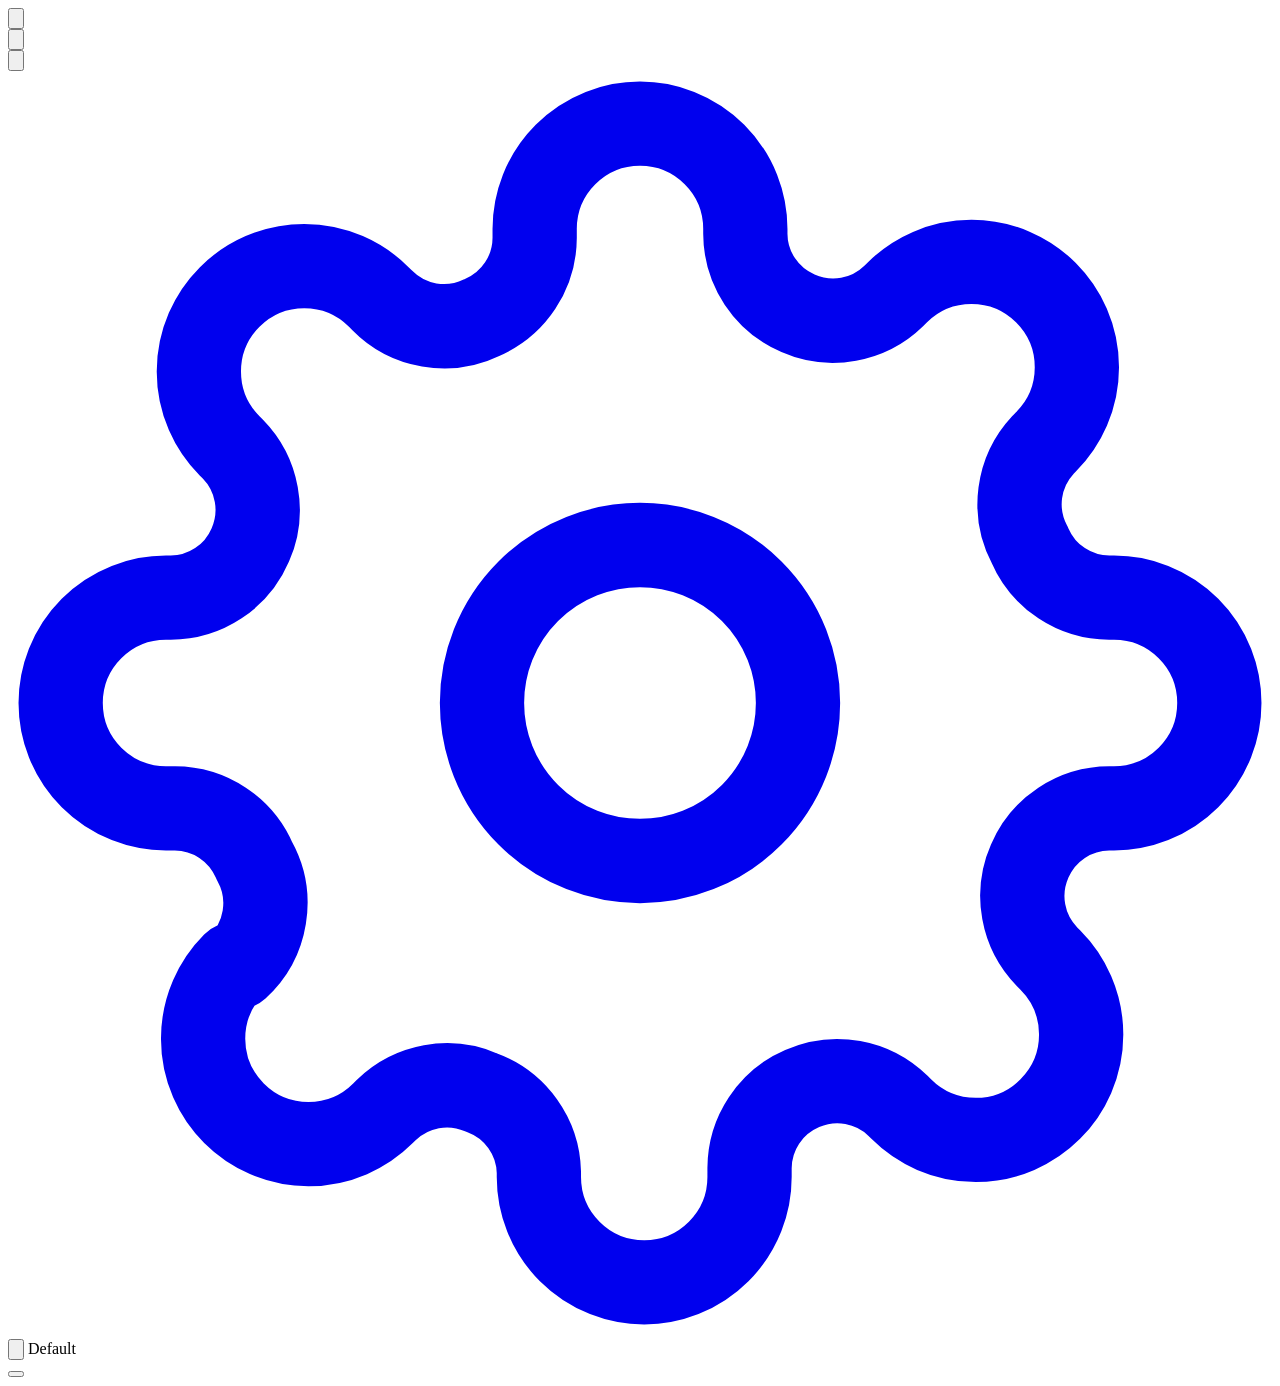
==== static/index.html @ ac3e986b "Refactor widgets to self-contained modules and optimize for Raspberry Pi - Reorganized widget struct" ====
<!DOCTYPE html>
<html lang="en">
<head>
  <meta charset="UTF-8">
  <meta name="viewport" content="width=1080, initial-scale=1">
  <title>MagicMirror</title>
  <link rel="stylesheet" href="/css/main.css">
  <!-- Dynamic widget CSS will be injected here -->
  <style id="dynamic-styles"></style>
</head>
<body>
  <div id="mirror">
    <!-- Dynamic widget containers will be injected here -->
  </div>

  <!-- Always-on-top overlays -->
  <div id="sleep-overlay"  class="overlay hidden"></div>
  <div id="ring-overlay"   class="overlay hidden"></div>
  <div id="alert-overlay"  class="overlay hidden"></div>
  <div id="modal-overlay"  class="overlay">
    <div id="modal-card"></div>
  </div>

  <!-- Radial menu — 5 buttons arc from straight-up to straight-left, radius 160px -->
  <div id="radial-menu">
    <!-- Sleep: 90° (straight up) -->
    <div class="radial-item" style="--tx:0px;--ty:-160px;--delay:0">
      <button class="radial-btn" id="btn-sleep">
        <svg viewBox="0 0 24 24" fill="none" stroke="currentColor" stroke-width="1.6" stroke-linecap="round" stroke-linejoin="round">
          <path d="M21 12.79A9 9 0 1111.21 3a7 7 0 009.79 9.79z"/>
        </svg>
      </button>
    </div>
    <!-- Ring Light: 112.5° -->
    <div class="radial-item" style="--tx:-61px;--ty:-148px;--delay:1">
      <button class="radial-btn" id="btn-ring">
        <svg viewBox="0 0 24 24" fill="none" stroke="currentColor" stroke-width="1.6" stroke-linecap="round" stroke-linejoin="round">
          <circle cx="12" cy="12" r="4"/>
          <circle cx="12" cy="12" r="9" stroke-dasharray="2 3"/>
        </svg>
      </button>
    </div>
    <!-- Refresh: 135° (diagonal) -->
    <div class="radial-item" style="--tx:-113px;--ty:-113px;--delay:2">
      <button class="radial-btn" id="btn-refresh">
        <svg viewBox="0 0 24 24" fill="none" stroke="currentColor" stroke-width="1.6" stroke-linecap="round" stroke-linejoin="round">
          <path d="M1 4v6h6"/><path d="M3.51 15a9 9 0 1 0 .49-4.5L1 10"/>
        </svg>
      </button>
    </div>
    <!-- Settings: 157.5° -->
    <div class="radial-item" style="--tx:-148px;--ty:-61px;--delay:3">
      <a class="radial-btn" href="/settings">
        <svg viewBox="0 0 24 24" fill="none" stroke="currentColor" stroke-width="1.6" stroke-linecap="round" stroke-linejoin="round">
          <circle cx="12" cy="12" r="3"/>
          <path d="M19.4 15a1.65 1.65 0 00.33 1.82l.06.06a2 2 0 010 2.83 2 2 0 01-2.83 0l-.06-.06a1.65 1.65 0 00-1.82-.33 1.65 1.65 0 00-1 1.51V21a2 2 0 01-4 0v-.09A1.65 1.65 0 009 19.4a1.65 1.65 0 00-1.82.33l-.06.06a2 2 0 01-2.83-2.83l.06.06A1.65 1.65 0 004.68 15a1.65 1.65 0 00-1.51-1H3a2 2 0 010-4h.09A1.65 1.65 0 004.6 9a1.65 1.65 0 00-.33-1.82l-.06-.06a2 2 0 012.83-2.83l.06.06A1.65 1.65 0 009 4.68a1.65 1.65 0 001-1.51V3a2 2 0 014 0v.09a1.65 1.65 0 001 1.51 1.65 1.65 0 001.82-.33l.06-.06a2 2 0 012.83 2.83l-.06.06A1.65 1.65 0 0019.4 9a1.65 1.65 0 001.51 1H21a2 2 0 010 4h-.09a1.65 1.65 0 00-1.51 1z"/>
        </svg>
      </a>
    </div>
    <!-- Layout: 180° (straight left) — keeps label showing current template name -->
    <div class="radial-item" style="--tx:-160px;--ty:0px;--delay:4">
      <button class="radial-btn" id="btn-layout">
        <svg viewBox="0 0 24 24" fill="none" stroke="currentColor" stroke-width="1.6" stroke-linecap="round" stroke-linejoin="round">
          <rect x="3" y="3" width="7" height="7" rx="1"/><rect x="14" y="3" width="7" height="7" rx="1"/>
          <rect x="3" y="14" width="7" height="7" rx="1"/><rect x="14" y="14" width="7" height="7" rx="1"/>
        </svg>
      </button>
      <span class="radial-label" id="layout-label">Default</span>
    </div>
  </div>

  <!-- Hamburger menu toggle — bottom right, acts as open/close -->
  <button id="menu-toggle" title="Menu" aria-label="Open menu">
    <span class="bar"></span>
    <span class="bar"></span>
    <span class="bar"></span>
  </button>

  <script src="/js/ws.js"></script>
  <script>
    // Global registry for widget classes
    window.WidgetClasses = {};
    window.activeWidgets = [];

    // Dynamically load widgets from manifest objects
    fetch('/api/widgets')
      .then(r => r.json())
      .then(manifests => {
        window.widgetManifests = {};
        manifests.forEach(m => { window.widgetManifests[m.name] = m; });
        window.activeWidgets = manifests.map(m => m.name);

        const mirror = document.getElementById('mirror');
        let loadedScripts = 0;

        if (manifests.length === 0) {
            loadMainApp();
            return;
        }

        manifests.forEach(m => {
          const w = m.name;

          let div = document.createElement('div');
          div.id = `widget-${w}`;
          div.className = 'widget';
          Object.entries(m.containerAttrs || {}).forEach(([k, v]) => div.setAttribute(k, v));
          mirror.appendChild(div);

          let link = document.createElement('link');
          link.rel = 'stylesheet';
          link.href = `/widgets/${w}/${w}.css`;
          document.head.appendChild(link);

          let script = document.createElement('script');
          script.src = `/widgets/${w}/${w}.js`;
          script.onload = () => {
              loadedScripts++;
              if (loadedScripts === manifests.length) loadMainApp();
          };
          script.onerror = () => {
              console.error("Failed to load script for widget " + w);
              loadedScripts++;
              if (loadedScripts === manifests.length) loadMainApp();
          };
          document.body.appendChild(script);
        });
      })
      .catch(e => console.error("Error loading widgets:", e));

      function loadMainApp() {
          let script = document.createElement('script');
          script.src = '/js/app.js';
          document.body.appendChild(script);
      }
  </script>
</body>
</html>
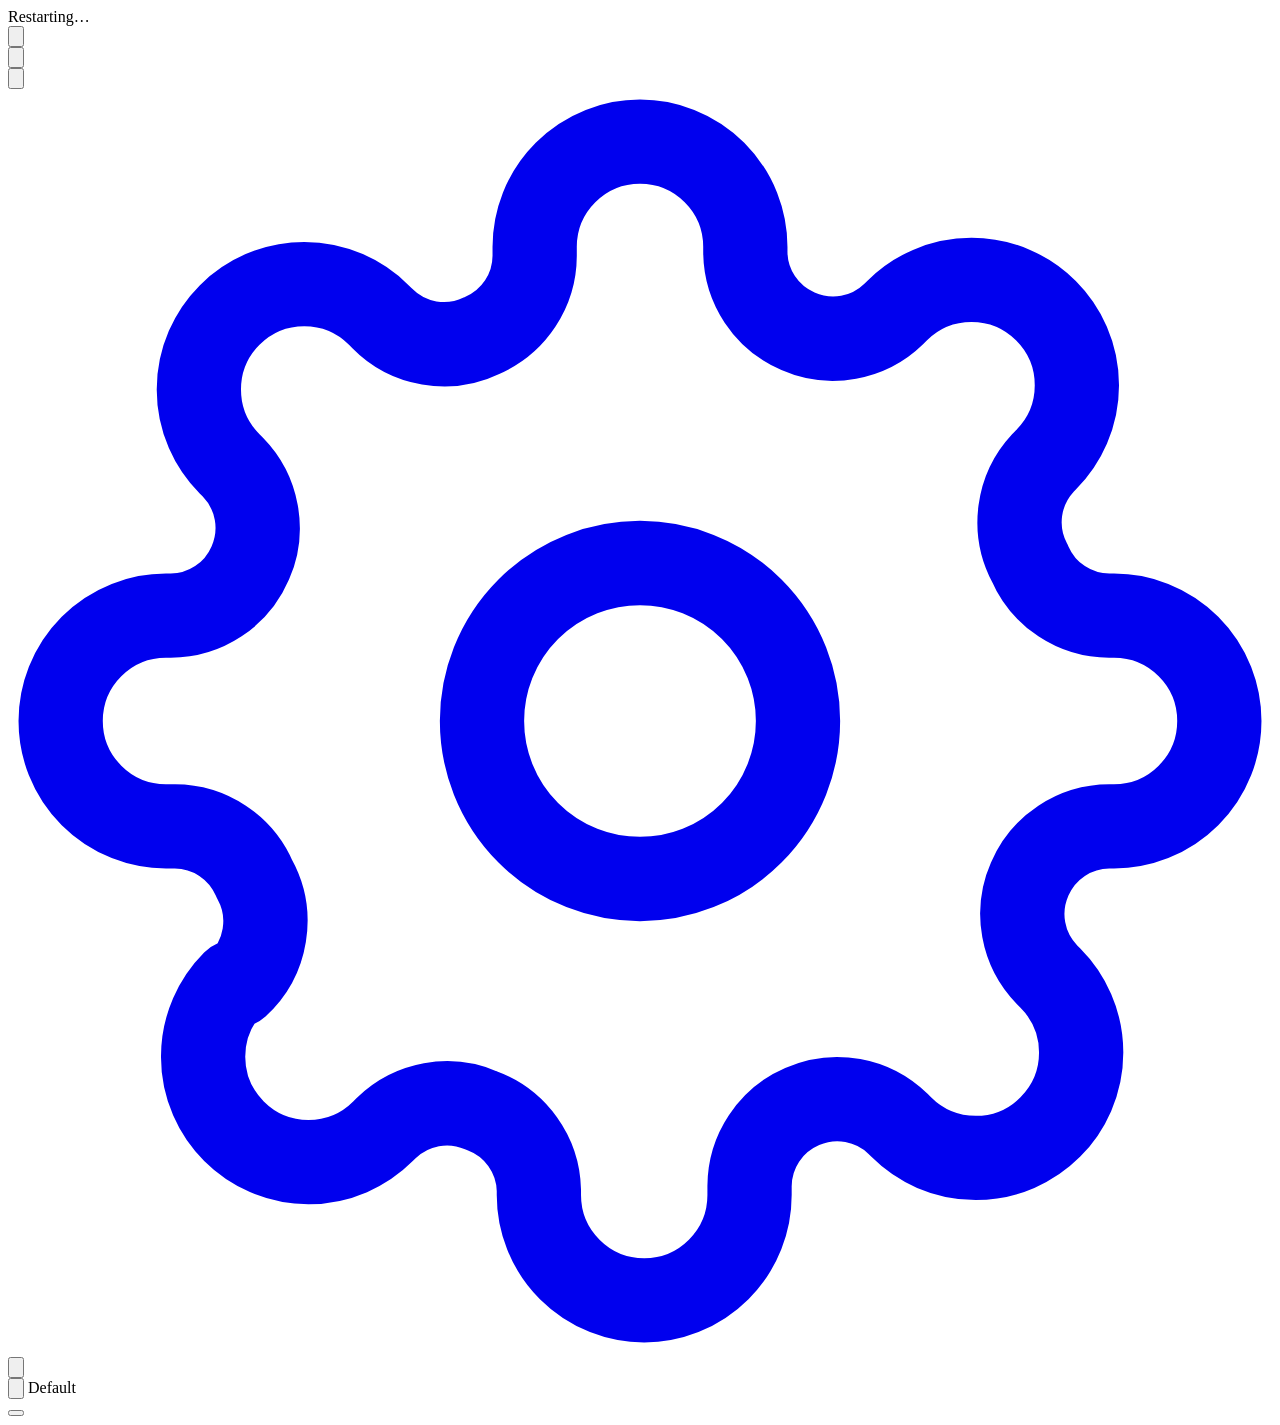
==== commit cb3446a9: "Smoother loading + soft restart from the mirror Performance: - Skeleton shimmer pulses opacity (comp" ====
--- a/static/index.html
+++ b/static/index.html
@@ -4,9 +4,12 @@
   <meta charset="UTF-8">
   <meta name="viewport" content="width=1080, initial-scale=1">
   <title>MagicMirror</title>
+  <script src="/js/rotate.js"></script>
   <link rel="stylesheet" href="/css/main.css">
   <!-- Dynamic widget CSS will be injected here -->
   <style id="dynamic-styles"></style>
+  <!-- Download app.js alongside the widget scripts; it still runs after them -->
+  <link rel="preload" href="/js/app.js" as="script">
 </head>
 <body>
   <div id="mirror">
@@ -17,11 +20,15 @@
   <div id="sleep-overlay"  class="overlay hidden"></div>
   <div id="ring-overlay"   class="overlay hidden"></div>
   <div id="alert-overlay"  class="overlay hidden"></div>
+  <div id="restart-overlay" class="overlay hidden">
+    <div class="restart-spinner"></div>
+    <div id="restart-text">Restarting…</div>
+  </div>
   <div id="modal-overlay"  class="overlay">
     <div id="modal-card"></div>
   </div>
 
-  <!-- Radial menu — 5 buttons arc from straight-up to straight-left, radius 160px -->
+  <!-- Radial menu — 6 buttons, 18° apart, arc from straight-up to straight-left, radius 160px -->
   <div id="radial-menu">
     <!-- Sleep: 90° (straight up) -->
     <div class="radial-item" style="--tx:0px;--ty:-160px;--delay:0">
@@ -31,8 +38,8 @@
         </svg>
       </button>
     </div>
-    <!-- Ring Light: 112.5° -->
-    <div class="radial-item" style="--tx:-61px;--ty:-148px;--delay:1">
+    <!-- Ring Light: 108° -->
+    <div class="radial-item" style="--tx:-49px;--ty:-152px;--delay:1">
       <button class="radial-btn" id="btn-ring">
         <svg viewBox="0 0 24 24" fill="none" stroke="currentColor" stroke-width="1.6" stroke-linecap="round" stroke-linejoin="round">
           <circle cx="12" cy="12" r="4"/>
@@ -40,16 +47,16 @@
         </svg>
       </button>
     </div>
-    <!-- Refresh: 135° (diagonal) -->
-    <div class="radial-item" style="--tx:-113px;--ty:-113px;--delay:2">
+    <!-- Refresh: 126° -->
+    <div class="radial-item" style="--tx:-94px;--ty:-129px;--delay:2">
       <button class="radial-btn" id="btn-refresh">
         <svg viewBox="0 0 24 24" fill="none" stroke="currentColor" stroke-width="1.6" stroke-linecap="round" stroke-linejoin="round">
           <path d="M1 4v6h6"/><path d="M3.51 15a9 9 0 1 0 .49-4.5L1 10"/>
         </svg>
       </button>
     </div>
-    <!-- Settings: 157.5° -->
-    <div class="radial-item" style="--tx:-148px;--ty:-61px;--delay:3">
+    <!-- Settings: 144° -->
+    <div class="radial-item" style="--tx:-129px;--ty:-94px;--delay:3">
       <a class="radial-btn" href="/settings">
         <svg viewBox="0 0 24 24" fill="none" stroke="currentColor" stroke-width="1.6" stroke-linecap="round" stroke-linejoin="round">
           <circle cx="12" cy="12" r="3"/>
@@ -57,8 +64,17 @@
         </svg>
       </a>
     </div>
+    <!-- Restart: 162° — tap twice; the label only shows while armed -->
+    <div class="radial-item" style="--tx:-152px;--ty:-49px;--delay:4">
+      <button class="radial-btn" id="btn-restart">
+        <svg viewBox="0 0 24 24" fill="none" stroke="currentColor" stroke-width="1.6" stroke-linecap="round" stroke-linejoin="round">
+          <path d="M18.36 6.64a9 9 0 11-12.73 0"/><line x1="12" y1="2" x2="12" y2="12"/>
+        </svg>
+      </button>
+      <span class="radial-label" id="restart-label" hidden>Tap again to restart</span>
+    </div>
     <!-- Layout: 180° (straight left) — keeps label showing current template name -->
-    <div class="radial-item" style="--tx:-160px;--ty:0px;--delay:4">
+    <div class="radial-item" style="--tx:-160px;--ty:0px;--delay:5">
       <button class="radial-btn" id="btn-layout">
         <svg viewBox="0 0 24 24" fill="none" stroke="currentColor" stroke-width="1.6" stroke-linecap="round" stroke-linejoin="round">
           <rect x="3" y="3" width="7" height="7" rx="1"/><rect x="14" y="3" width="7" height="7" rx="1"/>
@@ -76,6 +92,12 @@
     <span class="bar"></span>
   </button>
 
+  <script>
+    // Register Service Worker for offline caching + instant reload
+    if ('serviceWorker' in navigator) {
+      navigator.serviceWorker.register('/sw.js').catch(() => {});
+    }
+  </script>
   <script src="/js/ws.js"></script>
   <script>
     // Global registry for widget classes
@@ -83,23 +105,25 @@
     window.activeWidgets = [];
 
     // Dynamically load widgets from manifest objects
-    fetch('/api/widgets')
-      .then(r => r.json())
-      .then(manifests => {
+    (window.__WIDGETS__ ? Promise.resolve(window.__WIDGETS__) : fetch('/api/widgets').then(r => r.json()))
+      .then(async manifests => {
+        manifests = manifests.filter(m => !m.settingsOnly);  // integrations have no mirror UI
         window.widgetManifests = {};
         manifests.forEach(m => { window.widgetManifests[m.name] = m; });
         window.activeWidgets = manifests.map(m => m.name);
 
         const mirror = document.getElementById('mirror');
-        let loadedScripts = 0;
 
         if (manifests.length === 0) {
             loadMainApp();
             return;
         }
 
+        // Create containers + load CSS for all widgets; app.js waits for the CSS so nothing shows unstyled
+        const cssLoaded = [];
         manifests.forEach(m => {
           const w = m.name;
+          const base = m.basePath || w;
 
           let div = document.createElement('div');
           div.id = `widget-${w}`;
@@ -109,22 +133,23 @@
 
           let link = document.createElement('link');
           link.rel = 'stylesheet';
-          link.href = `/widgets/${w}/${w}.css`;
+          link.href = `/widgets/${base}/${w}.css`;
+          cssLoaded.push(new Promise(r => { link.onload = link.onerror = r; }));
           document.head.appendChild(link);
+        });
+        window.widgetCssReady = Promise.all(cssLoaded);
 
+        // Load ALL widget scripts in parallel
+        await Promise.all(manifests.map(m => new Promise(resolve => {
+          const base = m.basePath || m.name;
           let script = document.createElement('script');
-          script.src = `/widgets/${w}/${w}.js`;
-          script.onload = () => {
-              loadedScripts++;
-              if (loadedScripts === manifests.length) loadMainApp();
-          };
-          script.onerror = () => {
-              console.error("Failed to load script for widget " + w);
-              loadedScripts++;
-              if (loadedScripts === manifests.length) loadMainApp();
-          };
+          script.src = `/widgets/${base}/${m.name}.js`;
+          script.async = true;
+          script.onload = script.onerror = resolve;
           document.body.appendChild(script);
-        });
+        })));
+
+        loadMainApp();
       })
       .catch(e => console.error("Error loading widgets:", e));
 
